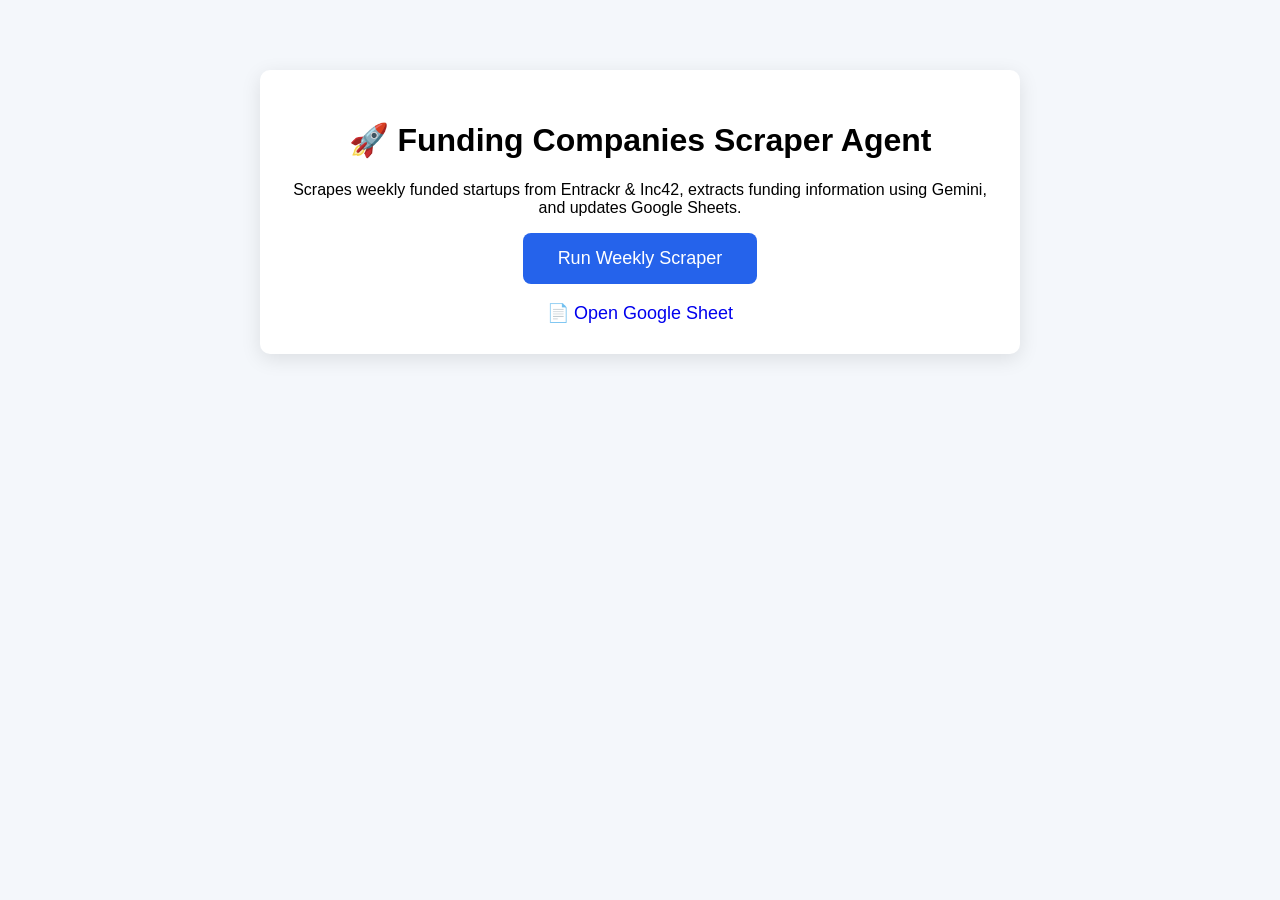
==== templates/index.html @ ef89f98d "Added dashboard UI" ====
<!DOCTYPE html>
<html>

<head>

<title>Funding Agent</title>

<link rel="stylesheet" href="/static/style.css">

</head>

<body>

<div class="container">

<h1>🚀 Funding Companies Scraper Agent</h1>

<p>
Scrapes weekly funded startups from Entrackr & Inc42,
extracts funding information using Gemini,
and updates Google Sheets.
</p>

<button onclick="runPipeline()">
Run Weekly Scraper
</button>

<br><br>

<a href="{{ sheet_url }}" target="_blank">
📄 Open Google Sheet
</a>

<div id="status"></div>

</div>

<script>

async function runPipeline(){

document.getElementById("status").innerHTML="Running...";

const res=await fetch("/run",{
method:"POST"
});

const data=await res.json();

document.getElementById("status").innerHTML=data.message;

}

</script>

</body>

</html>
---- static/style.css ----
body{

font-family:Arial;

background:#f4f7fb;

}

.container{

width:700px;

margin:70px auto;

background:white;

padding:30px;

border-radius:10px;

box-shadow:0 5px 20px rgba(0,0,0,.1);

text-align:center;

}

button{

background:#2563eb;

color:white;

padding:15px 35px;

font-size:18px;

border:none;

border-radius:8px;

cursor:pointer;

}

button:hover{

background:#1e40af;

}

a{

font-size:18px;

text-decoration:none;

}
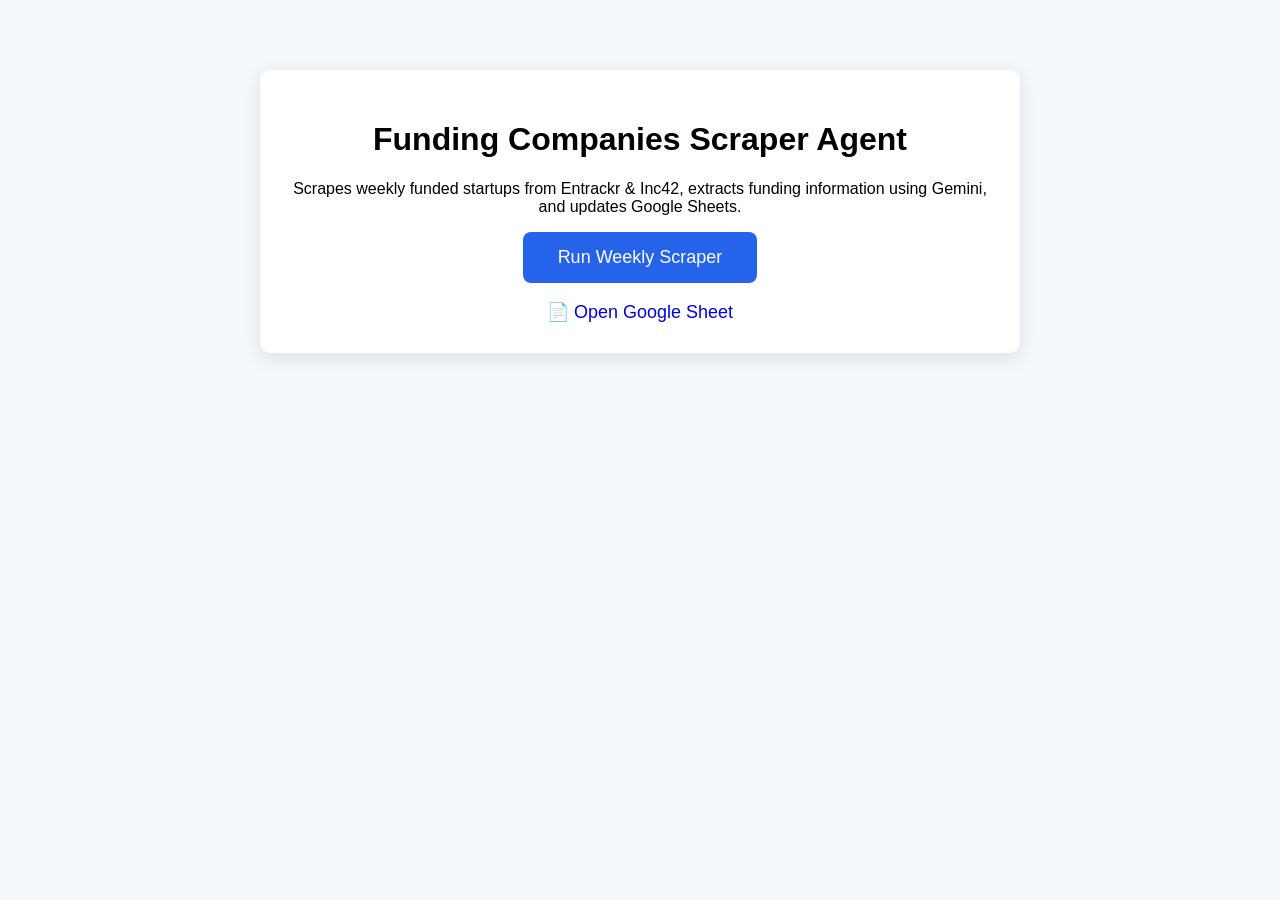
==== commit 20c8910a: ".." ====
--- a/templates/index.html
+++ b/templates/index.html
@@ -13,7 +13,7 @@
 
 <div class="container">
 
-<h1>🚀 Funding Companies Scraper Agent</h1>
+<h1>Funding Companies Scraper Agent</h1>
 
 <p>
 Scrapes weekly funded startups from Entrackr & Inc42,
